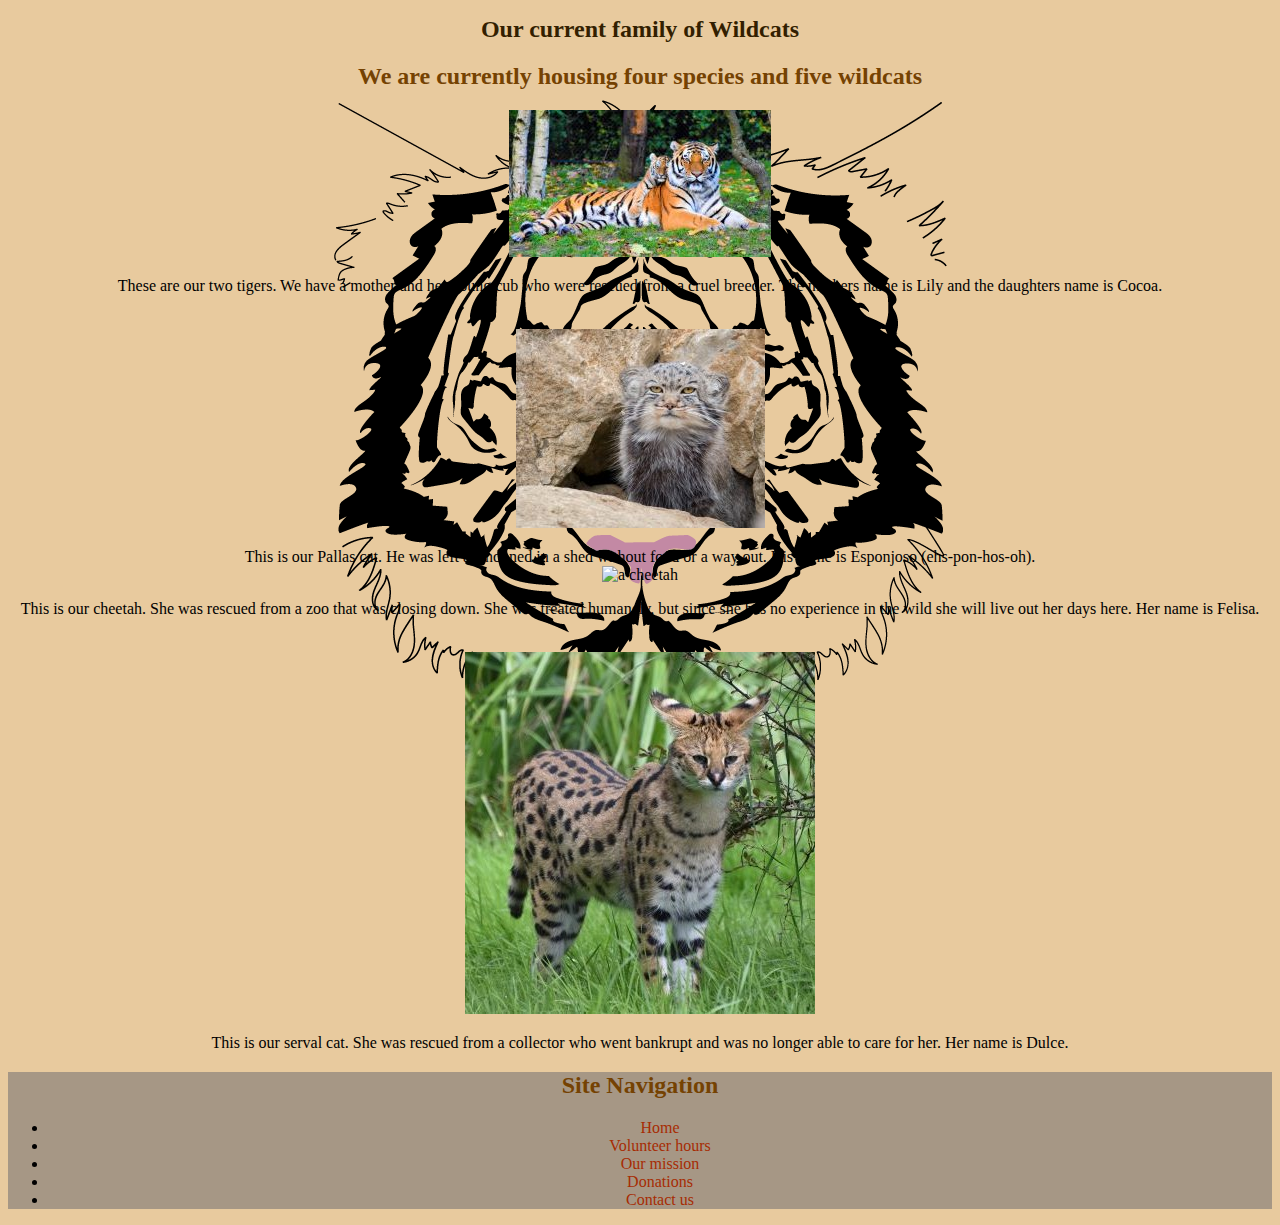
==== Catpreserve/family.html @ f7da1cb8 "Add files via upload" ====
<!DOCTYPE html>
<html>
<head>
<meta charset="utf-8">

<title>Meet the family</title>

<link rel="preconnect" href="https://fonts.googleapis.com">
<link rel="preconnect" href="https://fonts.gstatic.com" crossorigin>
<link href="https://fonts.googleapis.com/css2?family=Playfair+Display&display=swap" rel="stylesheet">

<link rel="stylesheet" href="preserve.css">
</head>
<body>
<h1>Our current family of Wildcats</h1>
<h2>We are currently housing four species and five wildcats</h2>

<img src="tigers.jpg" alt="two tigers" width="262" height="147">
<p>These are our two tigers. We have a mother and her young cub who were rescued from a cruel breeder. The mothers name is Lily and the daughters name is Cocoa. </p>
<br>
<img src="palla.jpg" alt="a pallas cat" width="249" width="199">
<p>This is our Pallas cat. He was left abandoned in a shed without food or a way out. His name is Esponjoso (ehs-pon-hos-oh). 
<br>
<img src="cheetch.jpg" alt="a cheetah" width="274" height="384">
<p>This is our cheetah. She was rescued from a zoo that was closing down. She was treated humanely, but since she has no experience in the wild she will live out her days here. Her name is Felisa.</p>
<br>
<img src="serval.jpg" alt="a serval cat" width="350" height="362">
<p>This is our serval cat. She was rescued from a collector who went bankrupt and was no longer able to care for her. Her name is Dulce.</p>

<footer>
<h2>Site Navigation</h2>
<ul>
<li><a href="index.html">Home</a></li>
<li><a href="volunteer.html">Volunteer hours</a></li>
<li><a href="mission.html">Our mission</a></li>
<li><a href="donations.html">Donations</a></li>
<li><a href="contact.html">Contact us</a></li>
</ul>
</footer>
</body>
</html>
---- Catpreserve/preserve.css ----
body {
font-family:Georgia, serif;
font-size: 100%
margin:0 15% 0;
text-align:center;
background:#e8ca9e url(Catpreservebackground.png) no-repeat center 100px fixed;
}
a {
text-decoration:none;
}
h1 {
font: bold 1.5em Gerogia, serif; 
color:#331f01
} 
h2 {
font: Georgia, serif;
color:#754202;
}
footer {
background:#a69785;
}

a:link {color:#a62c03}
a:focus, a:hover {color:#c93300; background-color:#8f7d67;}
a:active {color:#8c6f4c}
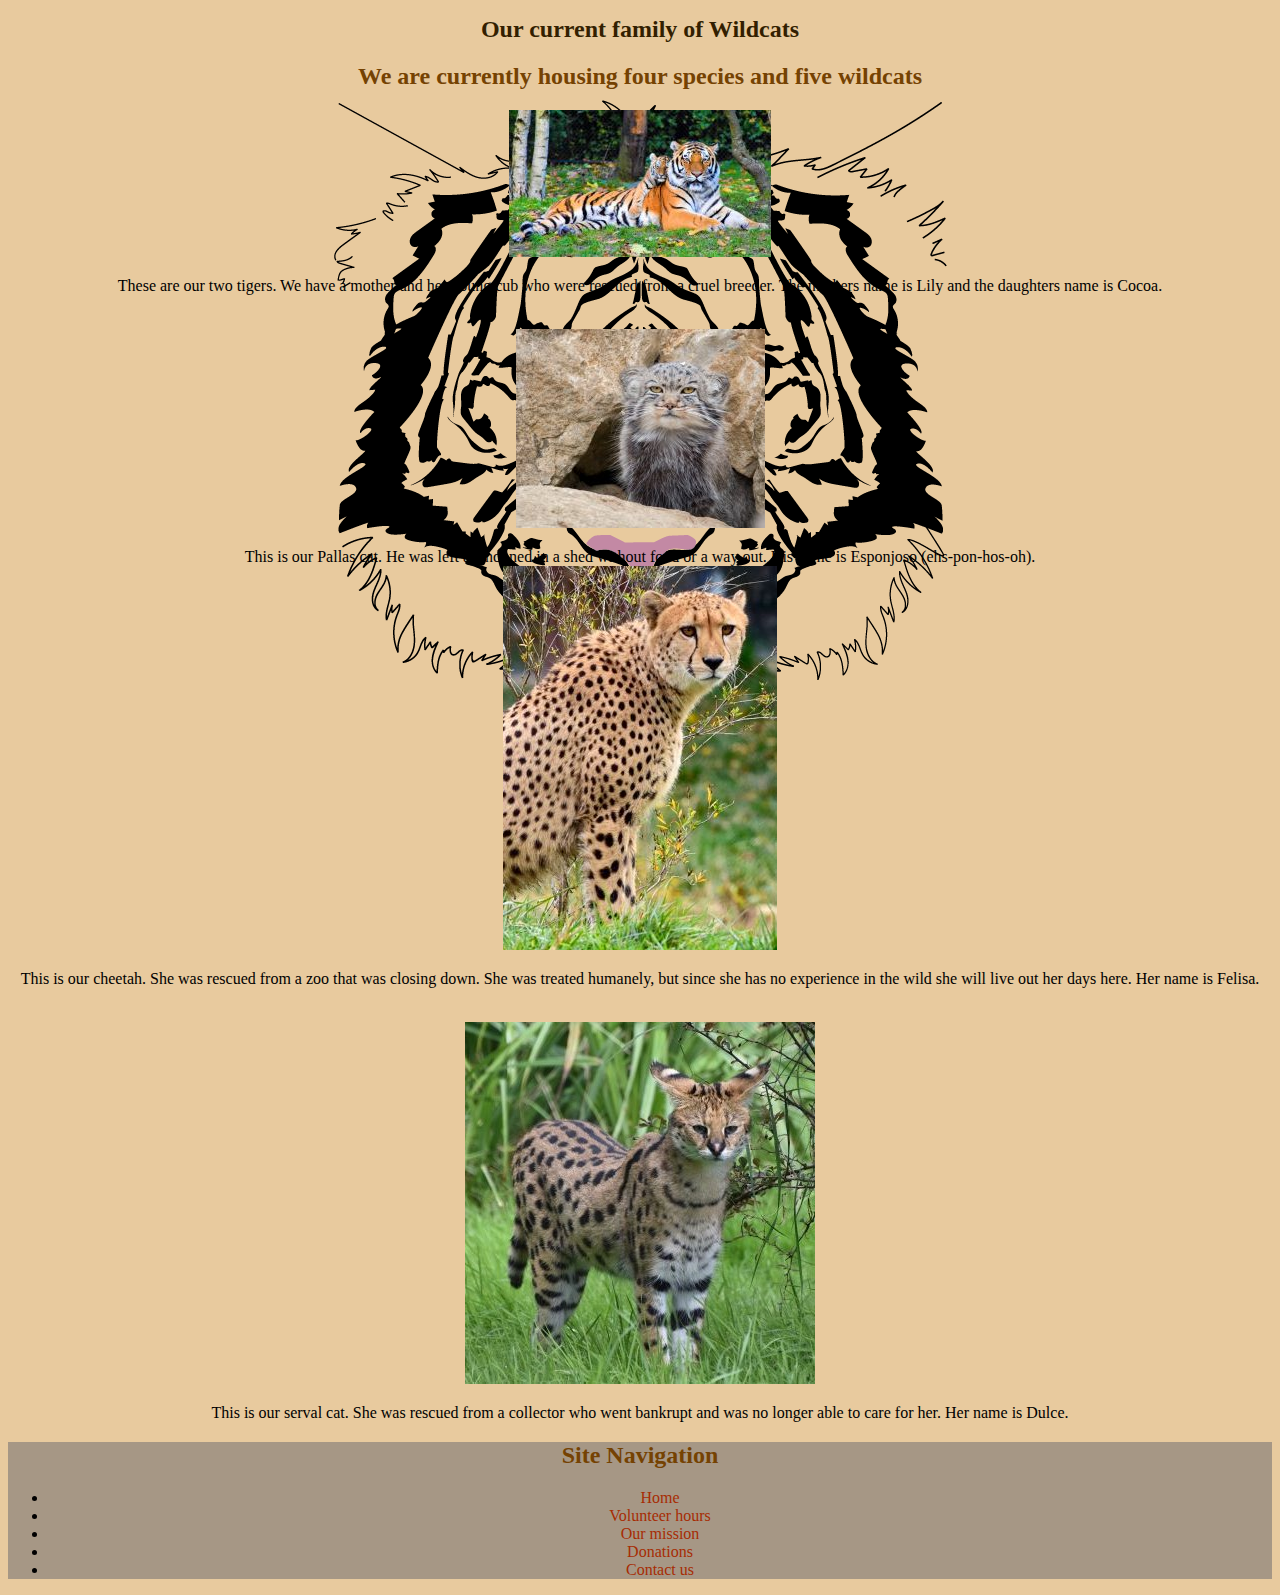
==== commit 1bd294a7: "Update family.html" ====
--- a/Catpreserve/family.html
+++ b/Catpreserve/family.html
@@ -21,7 +21,7 @@
 <img src="palla.jpg" alt="a pallas cat" width="249" width="199">
 <p>This is our Pallas cat. He was left abandoned in a shed without food or a way out. His name is Esponjoso (ehs-pon-hos-oh). 
 <br>
-<img src="cheetch.jpg" alt="a cheetah" width="274" height="384">
+<img src="cheetah.jpg" alt="a cheetah" width="274" height="384">
 <p>This is our cheetah. She was rescued from a zoo that was closing down. She was treated humanely, but since she has no experience in the wild she will live out her days here. Her name is Felisa.</p>
 <br>
 <img src="serval.jpg" alt="a serval cat" width="350" height="362">
--- a/Catpreserve/preserve.css
+++ b/Catpreserve/preserve.css
@@ -1,5 +1,6 @@
 body {
 font-family:Georgia, serif;
+    color:#ffffff
 font-size: 100%
 margin:0 15% 0;
 text-align:center;
@@ -22,4 +23,4 @@
 
 a:link {color:#a62c03}
 a:focus, a:hover {color:#c93300; background-color:#8f7d67;}
-a:active {color:#8c6f4c}+a:active {color:#8c6f4c}
